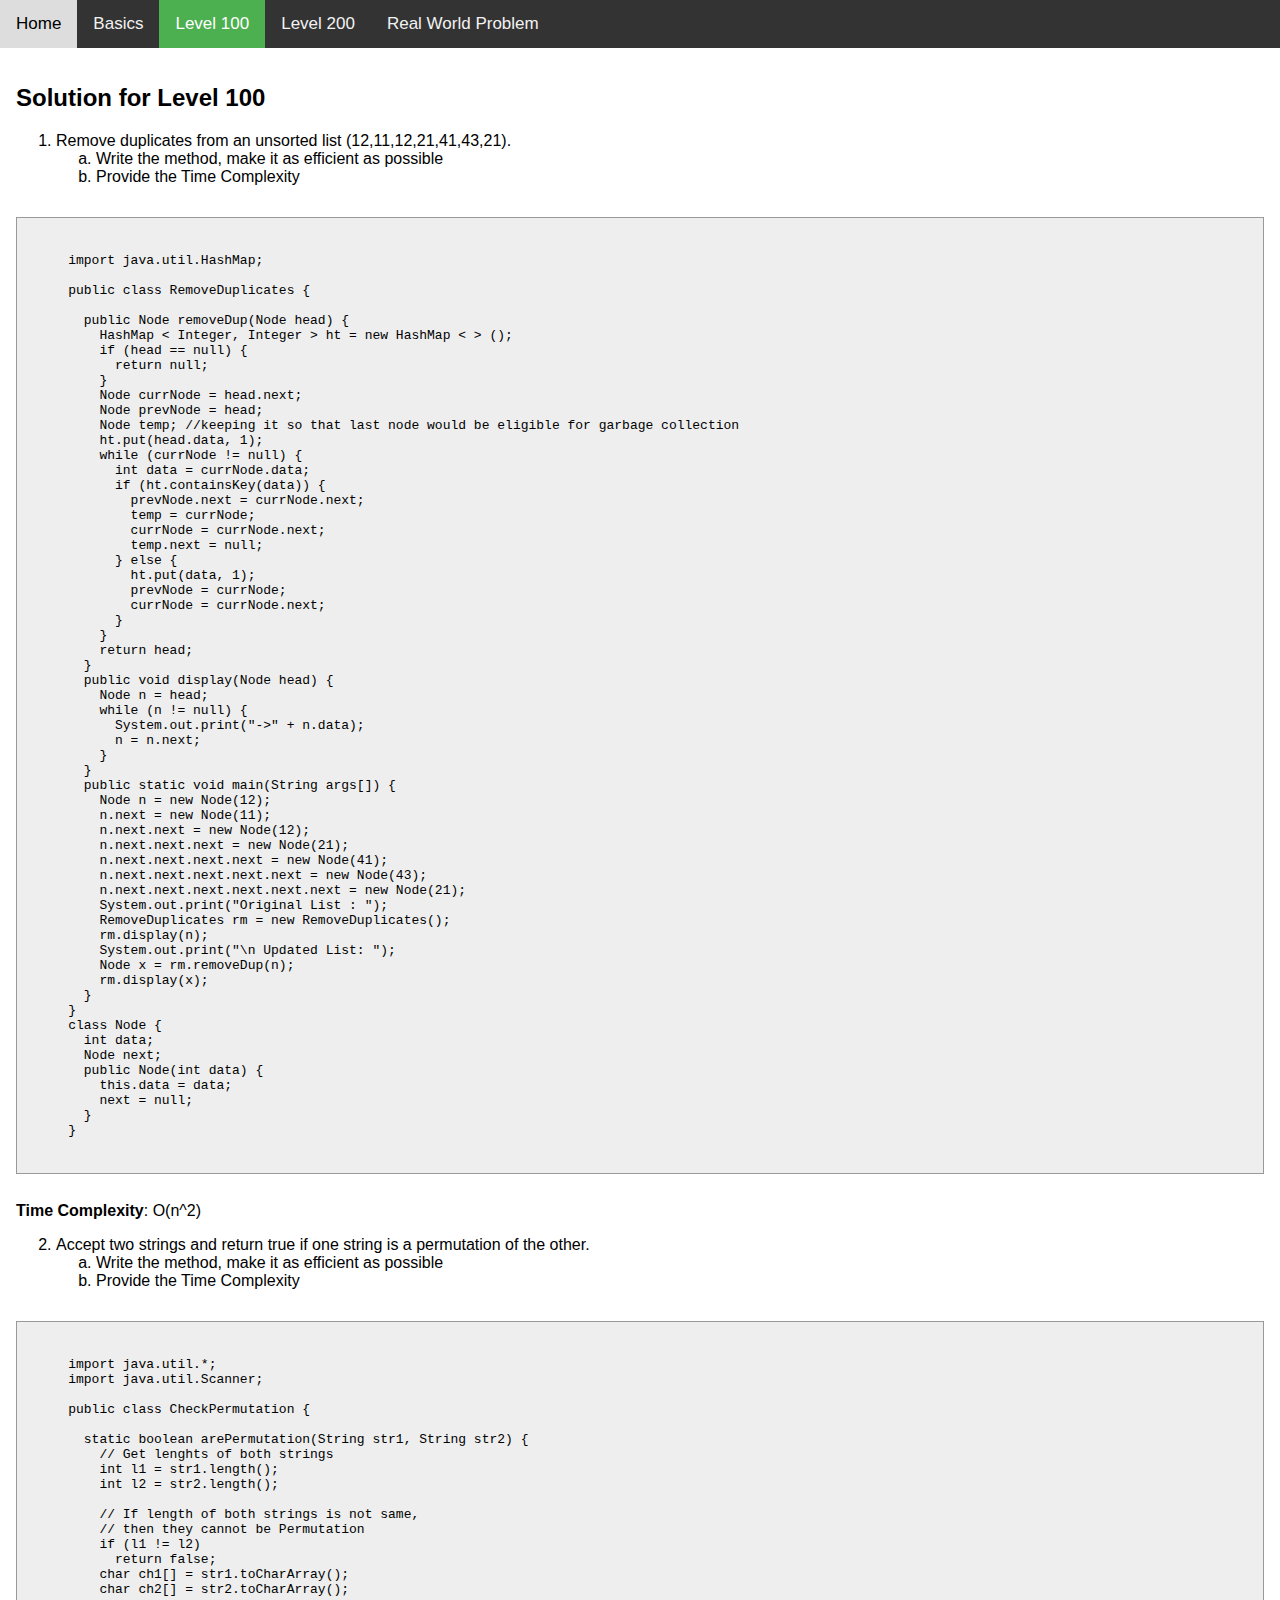
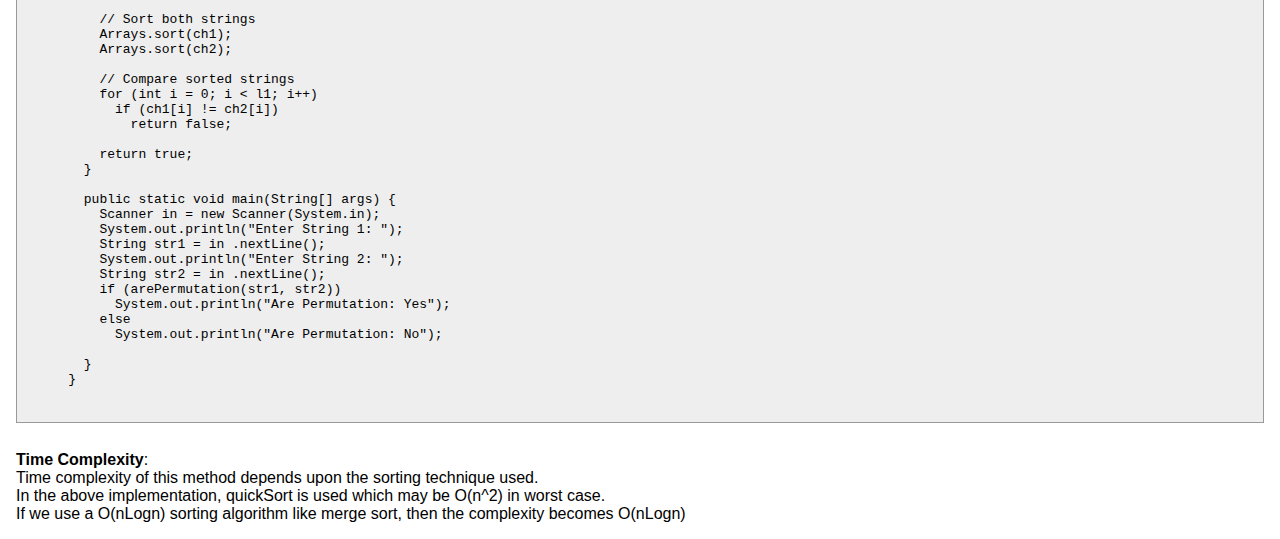
==== level100.html @ e2987ef5 "resonate test" ====
<!DOCTYPE html>
<html>

<head>
  <meta name="viewport" content="width=device-width, initial-scale=1">
  <link rel="icon" href="favicon.ico" type="image/x-icon">
  <title>Level 100</title>
  <link rel="stylesheet" type="text/css" href="css/mystyle.css">
  <script src="https://ajax.googleapis.com/ajax/libs/jquery/3.4.0/jquery.min.js"></script>
  <script src="js/myscript.js"></script>
  <link rel="stylesheet" href="https://use.fontawesome.com/releases/v5.7.2/css/all.css">
</head>

<body>
  <a href="javascript:;" id="return-to-top"><i class="fas fa-chevron-up"></i></a>

  <div class="topnav">
    <a href="index.html">Home</a>
    <a href="basics.html">Basics</a>
    <a class="active" href="level100.html">Level 100</a>
    <a href="level200.html">Level 200</a>
    <a href="rwp.html">Real World Problem</a>
  </div>

  <div style="padding:16px">
    <h2>Solution for Level 100</h2>
    <div>
      <ol>
        <li>Remove duplicates from an unsorted list (12,11,12,21,41,43,21).</li>
        <ol type="a">
          <li>Write the method, make it as efficient as possible</li>
          <li>Provide the Time Complexity</li>
        </ol>
      </ol>
      <p></p>
      <pre>
  <code>
    import java.util.HashMap;

    public class RemoveDuplicates {

      public Node removeDup(Node head) {
        HashMap < Integer, Integer > ht = new HashMap < > ();
        if (head == null) {
          return null;
        }
        Node currNode = head.next;
        Node prevNode = head;
        Node temp; //keeping it so that last node would be eligible for garbage collection
        ht.put(head.data, 1);
        while (currNode != null) {
          int data = currNode.data;
          if (ht.containsKey(data)) {
            prevNode.next = currNode.next;
            temp = currNode;
            currNode = currNode.next;
            temp.next = null;
          } else {
            ht.put(data, 1);
            prevNode = currNode;
            currNode = currNode.next;
          }
        }
        return head;
      }
      public void display(Node head) {
        Node n = head;
        while (n != null) {
          System.out.print("->" + n.data);
          n = n.next;
        }
      }
      public static void main(String args[]) {
        Node n = new Node(12);
        n.next = new Node(11);
        n.next.next = new Node(12);
        n.next.next.next = new Node(21);
        n.next.next.next.next = new Node(41);
        n.next.next.next.next.next = new Node(43);
        n.next.next.next.next.next.next = new Node(21);
        System.out.print("Original List : ");
        RemoveDuplicates rm = new RemoveDuplicates();
        rm.display(n);
        System.out.print("\n Updated List: ");
        Node x = rm.removeDup(n);
        rm.display(x);
      }
    }
    class Node {
      int data;
      Node next;
      public Node(int data) {
        this.data = data;
        next = null;
      }
    }

</code>
</pre>
      <b>Time Complexity</b>: O(n^2)
    </div>
    <div>
      <ol type="1" start="2">
        <li>Accept two strings and return true if one string is a permutation of the other.</li>
        <ol type="a">
          <li>Write the method, make it as efficient as possible</li>
          <li>Provide the Time Complexity</li>
        </ol>
      </ol>
      <pre>
  <code>
    import java.util.*;
    import java.util.Scanner;

    public class CheckPermutation {

      static boolean arePermutation(String str1, String str2) {
        // Get lenghts of both strings
        int l1 = str1.length();
        int l2 = str2.length();

        // If length of both strings is not same,
        // then they cannot be Permutation
        if (l1 != l2)
          return false;
        char ch1[] = str1.toCharArray();
        char ch2[] = str2.toCharArray();

        // Sort both strings
        Arrays.sort(ch1);
        Arrays.sort(ch2);

        // Compare sorted strings
        for (int i = 0; i < l1; i++)
          if (ch1[i] != ch2[i])
            return false;

        return true;
      }

      public static void main(String[] args) {
        Scanner in = new Scanner(System.in);
        System.out.println("Enter String 1: ");
        String str1 = in .nextLine();
        System.out.println("Enter String 2: ");
        String str2 = in .nextLine();
        if (arePermutation(str1, str2))
          System.out.println("Are Permutation: Yes");
        else
          System.out.println("Are Permutation: No");

      }
    }

</code>
</pre>
<b>Time Complexity</b>:
<p>Time complexity of this method depends upon the sorting technique used.</br>
In the above implementation, quickSort is used which may be O(n^2) in worst case.</br>
If we use a O(nLogn) sorting algorithm like merge sort, then the complexity becomes O(nLogn)</p>
    </div>
  </div>

</body>

</html>
---- css/mystyle.css ----
body {
  margin: 0;
  font-family: Arial, Helvetica, sans-serif;
}

p {
  margin: 0;
}
.tname {
  width: 100px;
  display: inline-block;
}
.pass {
  color: green;
}
.fail {
  color: red;
}

.topnav {
  overflow: hidden;
  background-color: #333;
}

.topnav a {
  float: left;
  color: #f2f2f2;
  text-align: center;
  padding: 14px 16px;
  text-decoration: none;
  font-size: 17px;
}

.topnav a:hover {
  background-color: #ddd;
  color: black;
}

.topnav a.active {
  background-color: #4CAF50;
  color: white;
}

pre code {
  background-color: #eee;
  border: 1px solid #999;
  display: block;
  padding: 20px;
}

table {
  font-family: arial, sans-serif;
  border-collapse: collapse;
  width: 100%;
}

td, th {
  border: 1px solid #dddddd;
  text-align: left;
  padding: 8px;
}

tr:nth-child(even) {
  background-color: #dddddd;
}

#return-to-top {
    position: fixed;
    bottom: 20px;
    right: 20px;
    background: rgb(0, 0, 0);
    background: #009688;
    width: 50px;
    height: 50px;
    display: block;
    text-decoration: none;
    -webkit-border-radius: 35px;
    -moz-border-radius: 35px;
    border-radius: 35px;
    display: none;
    -webkit-transition: all 0.3s linear;
    -moz-transition: all 0.3s ease;
    -ms-transition: all 0.3s ease;
    -o-transition: all 0.3s ease;
    transition: all 0.3s ease;
    opacity: 0.7;
}
#return-to-top i {
    color: #fff;
    margin: 0;
    position: relative;
    left: 16px;
    top: 13px;
    font-size: 19px;
    -webkit-transition: all 0.3s ease;
    -moz-transition: all 0.3s ease;
    -ms-transition: all 0.3s ease;
    -o-transition: all 0.3s ease;
    transition: all 0.3s ease;
}
#return-to-top:hover {
    background: #009688;
}
#return-to-top:hover i {
    color: #fff;
    top: 5px;
}
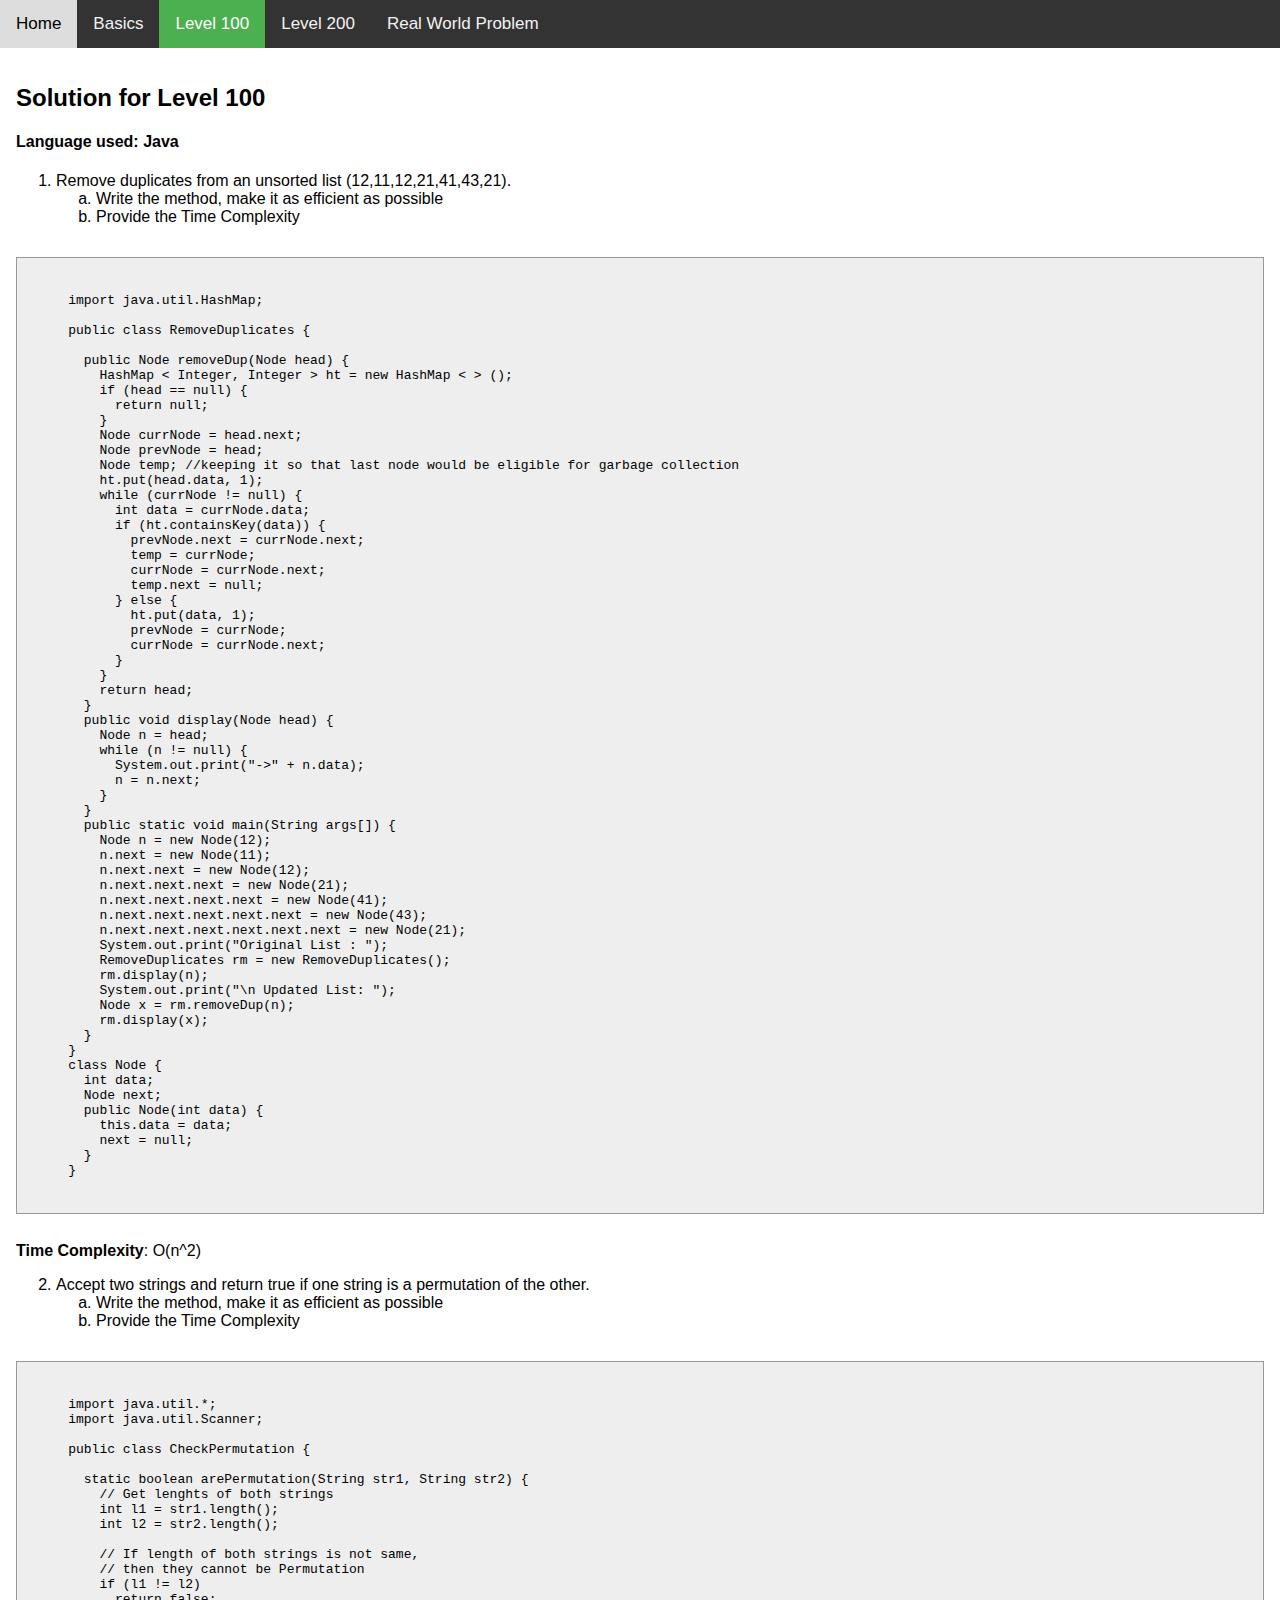
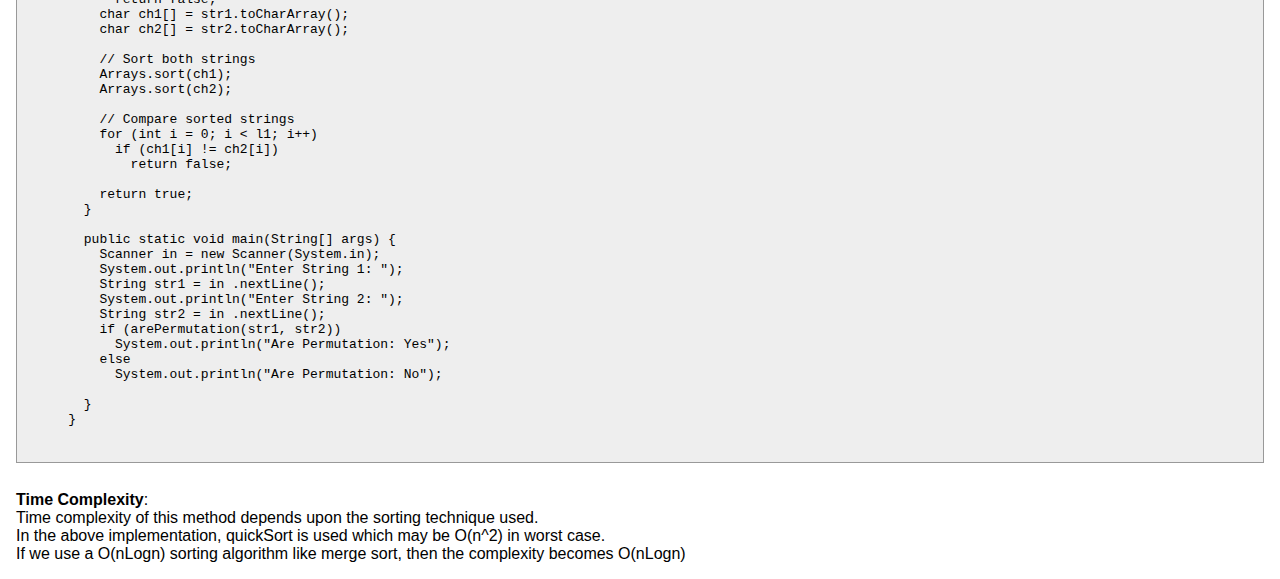
==== commit 3ddfdfee: "added language to level100" ====
--- a/level100.html
+++ b/level100.html
@@ -24,6 +24,7 @@
 
   <div style="padding:16px">
     <h2>Solution for Level 100</h2>
+    <h4>Language used: Java</h4>
     <div>
       <ol>
         <li>Remove duplicates from an unsorted list (12,11,12,21,41,43,21).</li>
